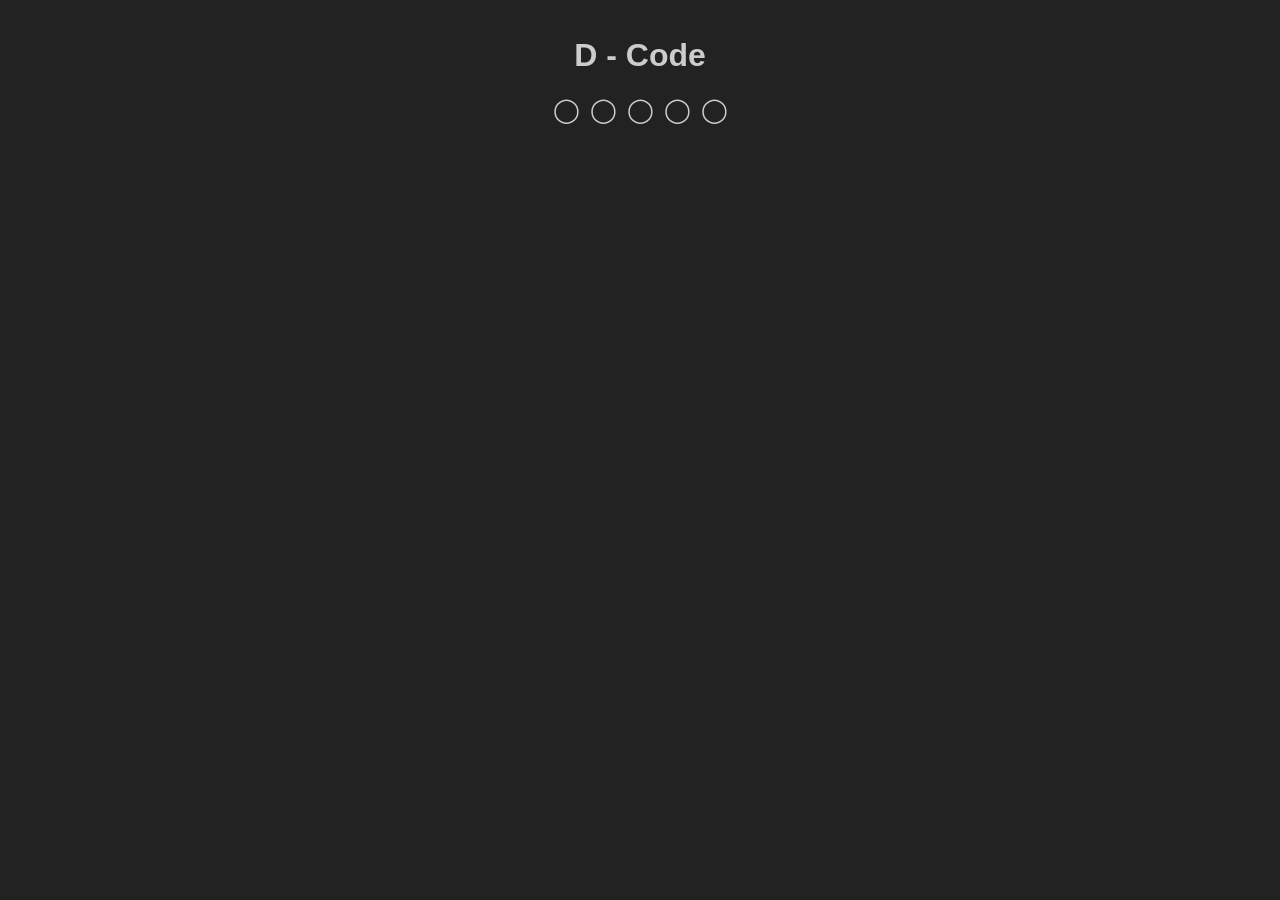
==== docs/index.html @ fce6d7b5 "Moved frontend to docs for github pages" ====
<!DOCTYPE html>
<html lang="en">
<head>
  <meta charset="UTF-8" />
  <meta name="viewport" content="width=device-width, initial-scale=1.0"/>
  <title>D-Code</title>
  <link rel="stylesheet" href="style.css" />
</head>
<body class="dark">
  <h1>D - Code</h1>
  <div id="lives-container"></div>
  <div id="puzzle-wrapper">
    <div id="puzzle-container"></div>
    <div id="status"></div>
  </div>
  <script src="jquery.min.js"></script>
  <script src="script.js"></script>
</body>
</html>
---- docs/style.css ----
:root {
  --bg-color: #ccc;
  --text-color: #222;
  --bg-input: #5566ea;
  --wrong-color: #f08080;
  --correct-color: #0f9c00;
}
body.dark {
  --bg-color: #222;
  --text-color: #ccc;
  --bg-input: #4e4eb8;
}
body {
  font-family: Arial, sans-serif;
  padding: 20px;
  background-color: var(--bg-color);
  color: var(--text-color);
  padding: 1rem;
  max-width: 800px;
  margin: 0 auto;
}
h1{
  text-align: center;
}

#puzzle-wrapper {
  position: relative;
}
#puzzle-container {
  display: flex;
  flex-wrap: wrap;
  gap: 12px;
  margin-bottom: 15px;
  align-items: flex-end;
  justify-content: center;
}
#puzzle-wrapper.finished #puzzle-container {
  opacity: 0.1;
}
#puzzle-wrapper.finished #status {
  background-color: #222222cc;
}
.puzzle-word {
  margin: 0 20px;
}
.puzzle-char.static {
  margin: 0;
  font-weight: bold;
}

.puzzle-char {
  display: inline-flex;
  flex-direction: column;
  align-items: center;
  margin: 10px;
}
.puzzle-char input {
  text-align: center;
  font-size: 1.8rem;
  width: 30px;
  height: 30px;
  text-transform: uppercase;
  font-weight: 600;
  border: none;
  border-bottom: 1px solid;
  background: none;
  color: var(--text-color);
  cursor: pointer;
}
.puzzle-char input:focus {
  outline: 0.15rem solid var(--bg-input);
  border-radius: 5%;
  background-color: var(--bg-input);
}
.number {
  font-size: 1rem;
  color: var(--text-color);
  margin-top: 4px;
  transition: all 1s ease-in-out;
}

#lives-container {
  text-align: center;
  margin-bottom: 15px;
  font-size: 24px;
}

.life {
  margin: 0 5px;
  color: var(--text-color);
}

.hide{
  opacity: 0;
}
#status {
  position: absolute;
  top: 0;
  width: 100%;
  text-align: center;
  padding-top:30px
}
#status strong {
  font-size: 1.2rem;
}
#status .next-btn-wrapper {
  padding-top: 30px;
}
#next-btn, #restart-btn {
  padding: 8px 20px;
  border-radius: 5px;
  border: 1px solid;
  color: white;
  background: #222;
  font-weight: bold;
  font-size: 20px;
  cursor: pointer;
}

@media only screen and (max-width: 768px) {
  .puzzle-word {
    margin: 0;
  }
  .puzzle-char {
    margin: 3px;
  }
    .puzzle-char input{
      font-size: 1.5rem;
    }
}
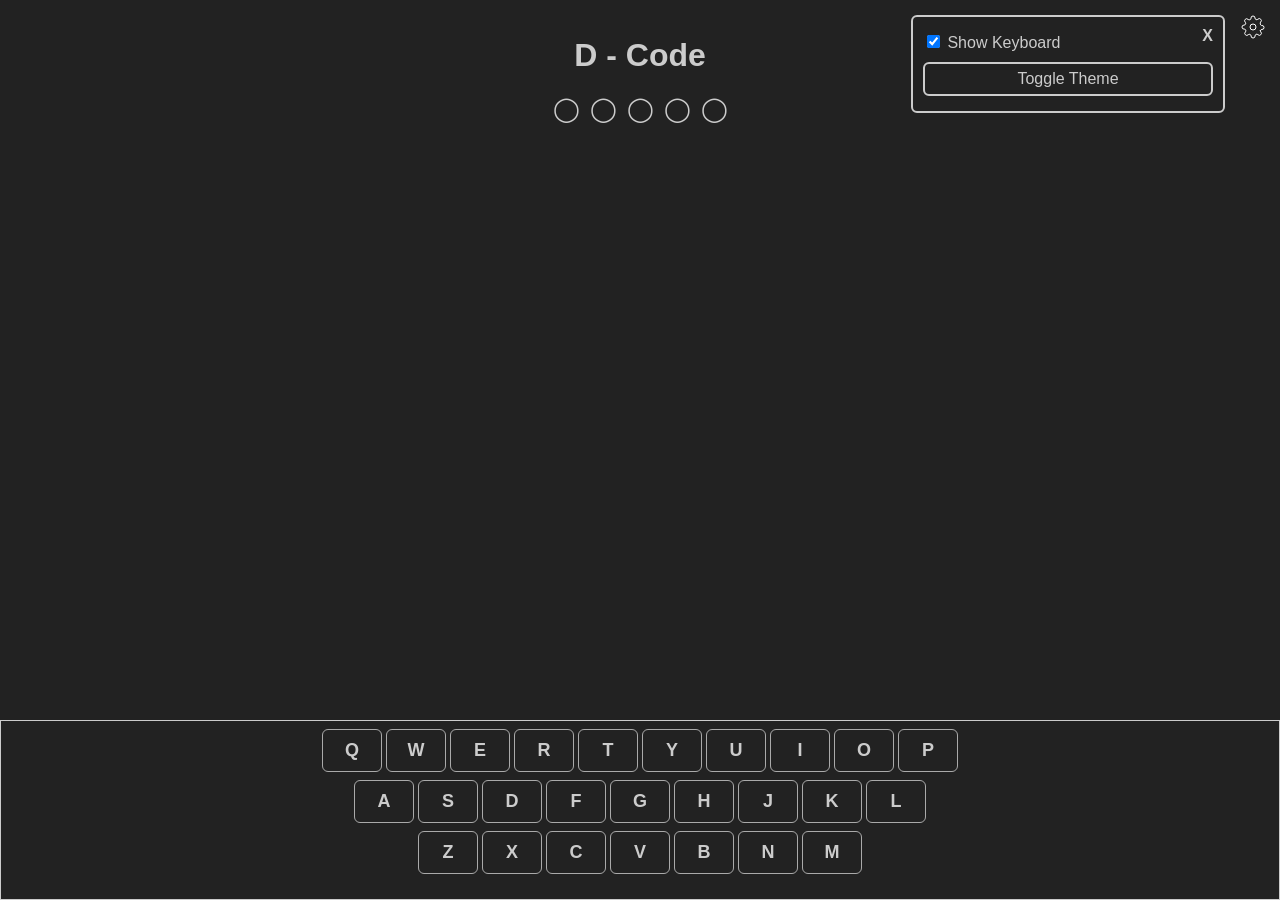
==== commit c037fe13: "Added custom keyboard" ====
--- a/docs/index.html
+++ b/docs/index.html
@@ -5,15 +5,34 @@
   <meta name="viewport" content="width=device-width, initial-scale=1.0"/>
   <title>D-Code</title>
   <link rel="stylesheet" href="style.css" />
+  <link rel="stylesheet" href="mobile.css" />
 </head>
 <body class="dark">
   <h1>D - Code</h1>
+  <div id="menu">
+    <div id="menu-icon"></div>
+    <div class="controls" id="controls">
+      <div id="closeMenu">X</div>
+      <div class="options">
+        <div class="showKeyboard">
+          <label>
+            <input type="checkbox" id="showKeyboard" checked>
+            Show Keyboard
+          </label>
+        </div>
+        <div class="buttons">
+          <button onclick="toggleTheme()">Toggle Theme</button>
+        </div>
+      </div>
+    </div>
+  </div>
   <div id="lives-container"></div>
   <div id="puzzle-wrapper">
     <div id="puzzle-container"></div>
     <div id="status"></div>
   </div>
+  <div id="keyboard"></div>
   <script src="jquery.min.js"></script>
-  <script src="script.js"></script>
+  <script src="mobile.js"></script>
 </body>
 </html>
--- a/docs/style.css
+++ b/docs/style.css
@@ -98,7 +98,11 @@
   top: 0;
   width: 100%;
   text-align: center;
-  padding-top:30px
+  padding-top:30px;
+  z-index: -1;
+}
+.finished #status {
+  z-index: 1;
 }
 #status strong {
   font-size: 1.2rem;
--- a/docs/mobile.css
+++ b/docs/mobile.css
@@ -0,0 +1,292 @@
+:root {
+  --bg-color: #ccc;
+  --text-color: #222;
+  --bg-input: #5566ea;
+  --wrong-color: #f08080;
+  --correct-color: #0f9c00;
+}
+
+body.dark {
+  --bg-color: #222;
+  --text-color: #ccc;
+  --bg-input: #4e4eb8;
+}
+
+body {
+  font-family: Arial, sans-serif;
+  padding: 20px;
+  background-color: var(--bg-color);
+  color: var(--text-color);
+  padding: 1rem;
+  max-width: 800px;
+  margin: 0 auto;
+}
+
+h1 {
+  text-align: center;
+}
+
+#keyboard {
+  display: flex;
+  flex-direction: column;
+  gap: 8px;
+  margin-top: 20px;
+  user-select: none;
+}
+
+.keyboard-row {
+  display: flex;
+  justify-content: center;
+  /* center rows */
+  gap: 4px;
+}
+
+.key {
+  width: 9%;
+  /* fixed width relative to screen */
+  max-width: 60px;
+  /* don’t let them grow too large */
+  padding: 14px 0;
+  font-size: 18px;
+  font-weight: bold;
+  text-align: center;
+  border: 1px solid #aaa;
+  border-radius: 6px;
+  background: var(--bg-color);
+  color: var(--text-color);
+  cursor: pointer;
+  transition: background 0.2s;
+}
+
+.key:active {
+  background: var(--bg-color);
+}
+
+#puzzle-wrapper {
+  position: relative;
+}
+
+#puzzle-container {
+  display: flex;
+  flex-wrap: wrap;
+  gap: 12px;
+  margin-bottom: 15px;
+  align-items: flex-end;
+  justify-content: center;
+}
+
+.finished #puzzle-wrapper #puzzle-container {
+  opacity: 0.1;
+}
+
+.finished #puzzle-wrapper #status {
+  background-color: #222222cc;
+}
+
+.puzzle-word {
+  margin: 0 20px;
+  display: flex;
+  flex-wrap: wrap;
+}
+
+.puzzle-char.static {
+  margin: 0;
+  font-weight: bold;
+}
+
+.puzzle-char {
+  display: inline-flex;
+  flex-direction: column;
+  align-items: center;
+  margin: 10px;
+}
+
+.puzzle-char .letter-box {
+  text-align: center;
+  font-size: 1.8rem;
+  width: 30px;
+  height: 30px;
+  text-transform: uppercase;
+  font-weight: 600;
+  border: none;
+  border-bottom: 1px solid;
+  background: none;
+  color: var(--text-color);
+  cursor: pointer;
+  display: flex;
+  align-items: center;
+  justify-content: center;
+  line-height: 30px;
+  /* matches height */
+  vertical-align: middle;
+  box-sizing: border-box;
+}
+.letter-box:empty::before {
+  content: "";
+  display: inline-block;
+  width: 100%;
+  height: 100%;
+}
+.puzzle-char.active {
+  outline: 0.15rem solid var(--bg-input);
+  border-radius: 5%;
+  background-color: var(--bg-input);
+}
+
+.number {
+  font-size: 1rem;
+  color: var(--text-color);
+  margin-top: 4px;
+  transition: all 1s ease-in-out;
+}
+
+#lives-container {
+  text-align: center;
+  margin-bottom: 15px;
+  font-size: 24px;
+}
+
+.life {
+  margin: 0 5px;
+  color: var(--text-color);
+}
+
+.hide {
+  opacity: 0;
+}
+
+#status {
+  position: absolute;
+  top: 0;
+  width: 100%;
+  text-align: center;
+  padding-top: 30px;
+  z-index: -1;
+}
+
+.finished #status {
+  z-index: 1;
+}
+
+#status strong {
+  font-size: 1.2rem;
+}
+
+#status .next-btn-wrapper {
+  padding-top: 30px;
+}
+
+#next-btn,
+#restart-btn {
+  padding: 8px 20px;
+  border-radius: 5px;
+  border: 1px solid;
+  color: white;
+  background: #222;
+  font-weight: bold;
+  font-size: 20px;
+  cursor: pointer;
+}
+
+/* 🔹 Responsive for mobile */
+/* @media (max-width: 768px) { */
+  body {
+    height: 90vh;
+  }
+
+  h1 {
+    height: 4vh;
+  }
+
+  .lives-container {
+    height: 4vh;
+  }
+
+  #puzzle-wrapper {
+    height: 64vh;
+    overflow-y: auto;
+  }
+
+  #keyboard {
+    width: 100%;
+    height: 20vh;
+    position: fixed;
+    bottom: 0;
+    left: 0;
+    background: var(--bg-color);
+    padding: 8px 0;
+    border: 1px solid;
+    box-sizing: border-box;
+  }
+
+  .key {
+    flex: 0 0 auto;
+    width: 9%;
+    padding: 10px 0;
+    font-size: 18px;
+  }
+  .key.active{
+    background-color: var(--bg-input);
+  }
+  .puzzle-word {
+    margin: 0;
+  }
+
+  .puzzle-char {
+    margin: 3px;
+  }
+
+  .puzzle-char .letter-box {
+    font-size: 1.5rem;
+  }
+/* } */
+
+#menu {
+  position: fixed;
+    top: 15px;
+    right: 15px;
+}
+#menu #menu-icon {
+  background-image: url("images/settings.svg");
+  background-repeat: no-repeat;
+  background-position: center;
+  width: 24px;
+  height: 24px;
+  border: none;
+}
+
+body.dark #menu #menu-icon {
+  background-image: url("images/settings-dark.svg");
+}
+
+.controls {
+  position: absolute;
+  width: 50vw;
+  max-width: 300px;
+  right: 40px;
+  top: 0;
+  background: var(--bg-color);
+  border: 2px solid;
+  padding: 5px;
+  border-radius: 6px;
+}
+
+#closeMenu {
+  float: right;
+  padding: 5px;
+  font-weight: bold;
+}
+.controls .options div button {
+  width: 100%;
+      font-size: 1rem;
+        padding: 6px 12px;
+}
+.controls .options div {
+  margin: 10px 5px;
+}
+.buttons button {
+  background-color: var(--bg-color);
+  color: var(--text-color);
+  border: 2px solid var(--text-color);
+  border-radius: 6px;
+}
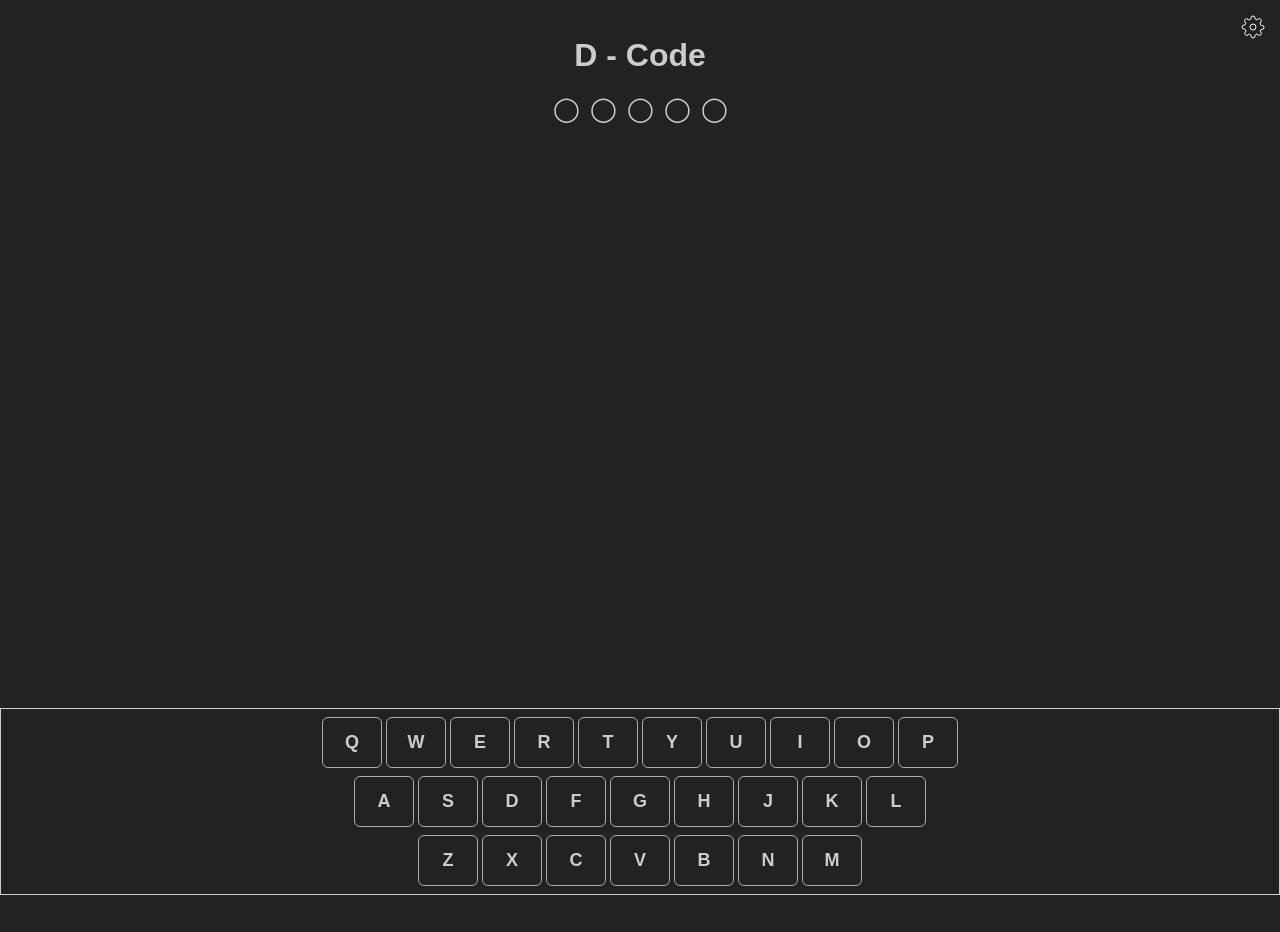
==== commit 076ba441: "Fixed custom keyboard layout" ====
--- a/docs/index.html
+++ b/docs/index.html
@@ -11,18 +11,15 @@
   <h1>D - Code</h1>
   <div id="menu">
     <div id="menu-icon"></div>
-    <div class="controls" id="controls">
-      <div id="closeMenu">X</div>
-      <div class="options">
-        <div class="showKeyboard">
-          <label>
-            <input type="checkbox" id="showKeyboard" checked>
-            Show Keyboard
-          </label>
-        </div>
-        <div class="buttons">
-          <button onclick="toggleTheme()">Toggle Theme</button>
-        </div>
+  </div>
+  <div class="controls hide" id="controls">
+    <div id="closeMenu">X</div>
+    <div class="options">
+      <div class="buttons showKeyboard active">
+        <button onclick="toggleKeyboard()">Enable Keyboard</button>
+      </div>
+      <div class="buttons">
+        <button onclick="toggleTheme()">Toggle Theme</button>
       </div>
     </div>
   </div>
--- a/docs/mobile.css
+++ b/docs/mobile.css
@@ -20,10 +20,12 @@
   padding: 1rem;
   max-width: 800px;
   margin: 0 auto;
+  height: 100vh;
 }
 
 h1 {
   text-align: center;
+  height: 4vh;
 }
 
 #keyboard {
@@ -32,6 +34,20 @@
   gap: 8px;
   margin-top: 20px;
   user-select: none;
+  width: 100%;
+  height: auto;
+  position: fixed;
+  bottom: 5px;
+  left: 0;
+  background: var(--bg-color);
+  padding: 8px 0;
+  border: 1px solid;
+  box-sizing: border-box;
+}
+
+.showKeyboard.active button {
+  background-color: var(--bg-input);
+  color: #ccc;
 }
 
 .keyboard-row {
@@ -42,10 +58,11 @@
 }
 
 .key {
-  width: 9%;
-  /* fixed width relative to screen */
+  flex: 0 0 auto;
+  padding: 10px 0;
+  font-size: 18px;
+  width: 8.5%;
   max-width: 60px;
-  /* don’t let them grow too large */
   padding: 14px 0;
   font-size: 18px;
   font-weight: bold;
@@ -58,19 +75,24 @@
   transition: background 0.2s;
 }
 
-.key:active {
-  background: var(--bg-color);
+.key.active{
+  background-color: var(--bg-input);
+}
+.key.disabled{
+  opacity: 0.2;
 }
 
 #puzzle-wrapper {
   position: relative;
+  height: 64vh;
+  overflow-y: auto;
 }
 
 #puzzle-container {
   display: flex;
   flex-wrap: wrap;
   gap: 12px;
-  margin-bottom: 15px;
+  margin-bottom: 80px;
   align-items: flex-end;
   justify-content: center;
 }
@@ -84,7 +106,7 @@
 }
 
 .puzzle-word {
-  margin: 0 20px;
+  margin: 0 10px;
   display: flex;
   flex-wrap: wrap;
 }
@@ -98,12 +120,12 @@
   display: inline-flex;
   flex-direction: column;
   align-items: center;
-  margin: 10px;
+  margin: 5px;
 }
 
 .puzzle-char .letter-box {
   text-align: center;
-  font-size: 1.8rem;
+  font-size: 1.5rem;
   width: 30px;
   height: 30px;
   text-transform: uppercase;
@@ -144,6 +166,7 @@
   text-align: center;
   margin-bottom: 15px;
   font-size: 24px;
+  height: 4vh;
 }
 
 .life {
@@ -168,6 +191,9 @@
   z-index: 1;
 }
 
+#status h1 {
+  height: auto;
+}
 #status strong {
   font-size: 1.2rem;
 }
@@ -190,55 +216,13 @@
 
 /* 🔹 Responsive for mobile */
 /* @media (max-width: 768px) { */
-  body {
-    height: 90vh;
-  }
-
-  h1 {
-    height: 4vh;
-  }
-
-  .lives-container {
-    height: 4vh;
-  }
-
-  #puzzle-wrapper {
-    height: 64vh;
-    overflow-y: auto;
-  }
-
-  #keyboard {
-    width: 100%;
-    height: 20vh;
-    position: fixed;
-    bottom: 0;
-    left: 0;
-    background: var(--bg-color);
-    padding: 8px 0;
-    border: 1px solid;
-    box-sizing: border-box;
-  }
-
-  .key {
-    flex: 0 0 auto;
-    width: 9%;
-    padding: 10px 0;
-    font-size: 18px;
-  }
-  .key.active{
-    background-color: var(--bg-input);
-  }
-  .puzzle-word {
-    margin: 0;
-  }
-
-  .puzzle-char {
-    margin: 3px;
-  }
-
-  .puzzle-char .letter-box {
-    font-size: 1.5rem;
-  }
+
+
+
+
+
+
+
 /* } */
 
 #menu {
@@ -258,17 +242,20 @@
 body.dark #menu #menu-icon {
   background-image: url("images/settings-dark.svg");
 }
-
+.controls.hide {
+  z-index: -1;
+}
 .controls {
   position: absolute;
   width: 50vw;
   max-width: 300px;
-  right: 40px;
-  top: 0;
+  right: 50px;
+  top: 30px;
   background: var(--bg-color);
   border: 2px solid;
   padding: 5px;
   border-radius: 6px;
+  z-index: 1;
 }
 
 #closeMenu {
@@ -278,11 +265,11 @@
 }
 .controls .options div button {
   width: 100%;
-      font-size: 1rem;
-        padding: 6px 12px;
+  font-size: 1rem;
+  padding: 6px 12px;
 }
 .controls .options div {
-  margin: 10px 5px;
+  margin: 25px 5px;
 }
 .buttons button {
   background-color: var(--bg-color);
